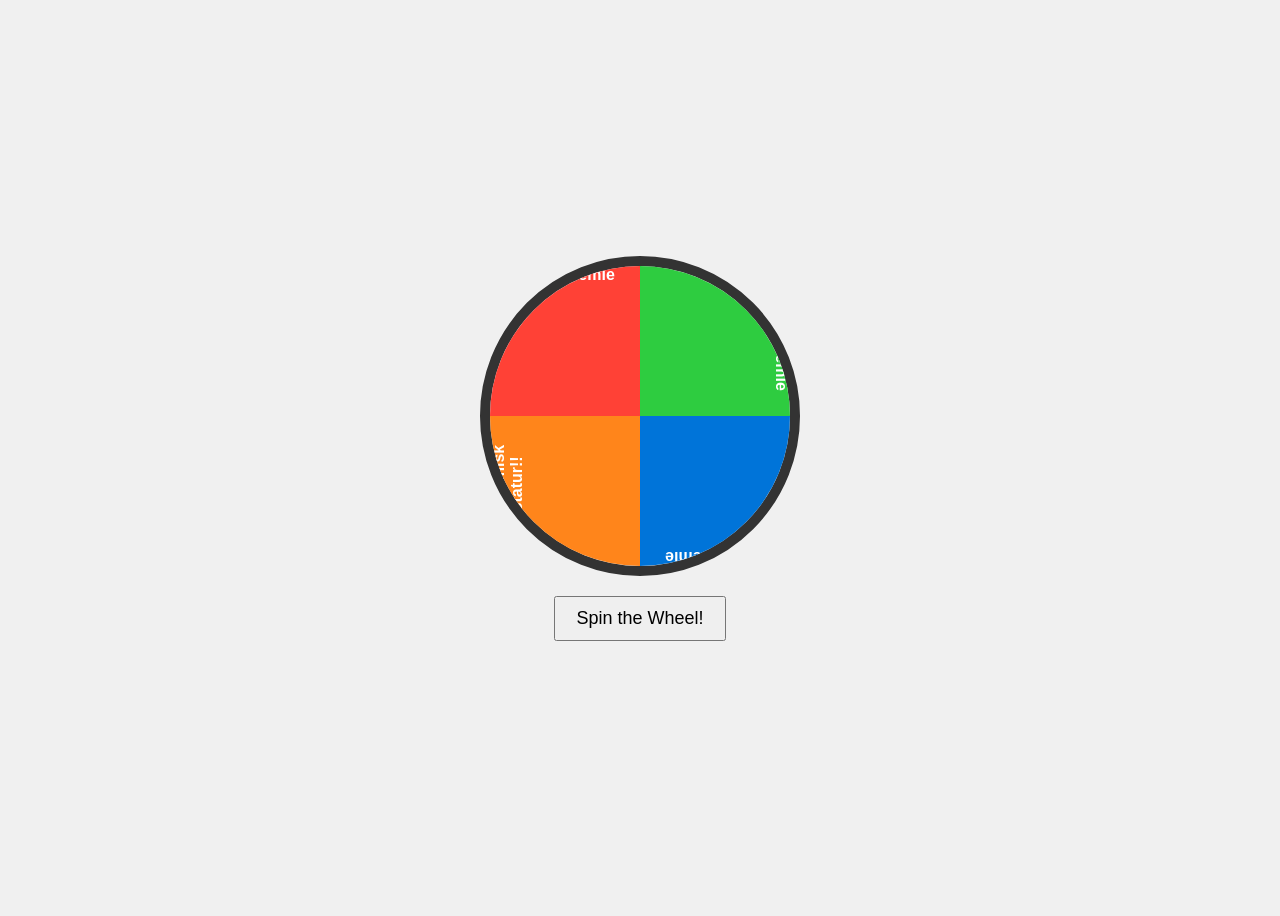
==== index.html @ 0d51a1c4 "test2" ====
<!DOCTYPE html>
<html lang="en">
<head>
  <meta charset="UTF-8">
  <meta name="viewport" content="width=device-width, initial-scale=1.0">
  <title>Spin to Win</title>
  <style>
    body {
      display: flex;
      flex-direction: column;
      align-items: center;
      justify-content: center;
      height: 100vh;
      font-family: Arial, sans-serif;
      background-color: #f0f0f0;
    }

    #wheel {
      width: 300px;
      height: 300px;
      border-radius: 50%;
      border: 10px solid #333;
      position: relative;
      overflow: hidden;
      transform: rotate(0deg);
      transition: transform 4s cubic-bezier(0.25, 0.1, 0.25, 1);
    }

    .section {
      width: 50%;
      height: 50%;
      position: absolute;
      top: 50%;
      left: 50%;
      transform-origin: 0 0;
      text-align: center;
      padding-top: 20px;
      color: white;
      font-weight: bold;
    }

    .section:nth-child(1) { background-color: #FF4136; transform: rotate(0deg) translate(-100%, -100%); }
    .section:nth-child(2) { background-color: #2ECC40; transform: rotate(90deg) translate(-100%, -100%); }
    .section:nth-child(3) { background-color: #0074D9; transform: rotate(180deg) translate(-100%, -100%); }
    .section:nth-child(4) { background-color: #FF851B; transform: rotate(270deg) translate(-100%, -100%); }

    button {
      margin-top: 20px;
      padding: 10px 20px;
      font-size: 18px;
      cursor: pointer;
    }

    #result {
      margin-top: 20px;
      font-size: 24px;
      color: #333;
    }
  </style>
</head>
<body>

  <div id="wheel">
    <div class="section">Ingen premie</div>
    <div class="section">Ingen premie</div>
    <div class="section">Ingen premie</div>
    <div class="section">Ergonomisk tastatur!!</div>
  </div>

  <button id="spinBtn">Spin the Wheel!</button>
  <div id="result"></div>

  <script>
    const wheel = document.getElementById('wheel');
    const result = document.getElementById('result');
    const button = document.getElementById('spinBtn');

    // Ensuring the user always wins
    button.addEventListener('click', () => {
      // Randomize rotation but always land on the prize section (which is 270deg)
      const spinDeg = Math.floor(Math.random() * 360) + (360 * 4) + 270;
      
      wheel.style.transform = `rotate(${spinDeg}deg)`;
      result.textContent = '';

      // Set a timeout to reveal the result after the spin completes
      setTimeout(() => {
        result.textContent = 'Gratulerer! Du vant en Ergonomisk tastatur!!';
      }, 4000); // Matches the CSS animation duration
    });
  </script>

</body>
</html>
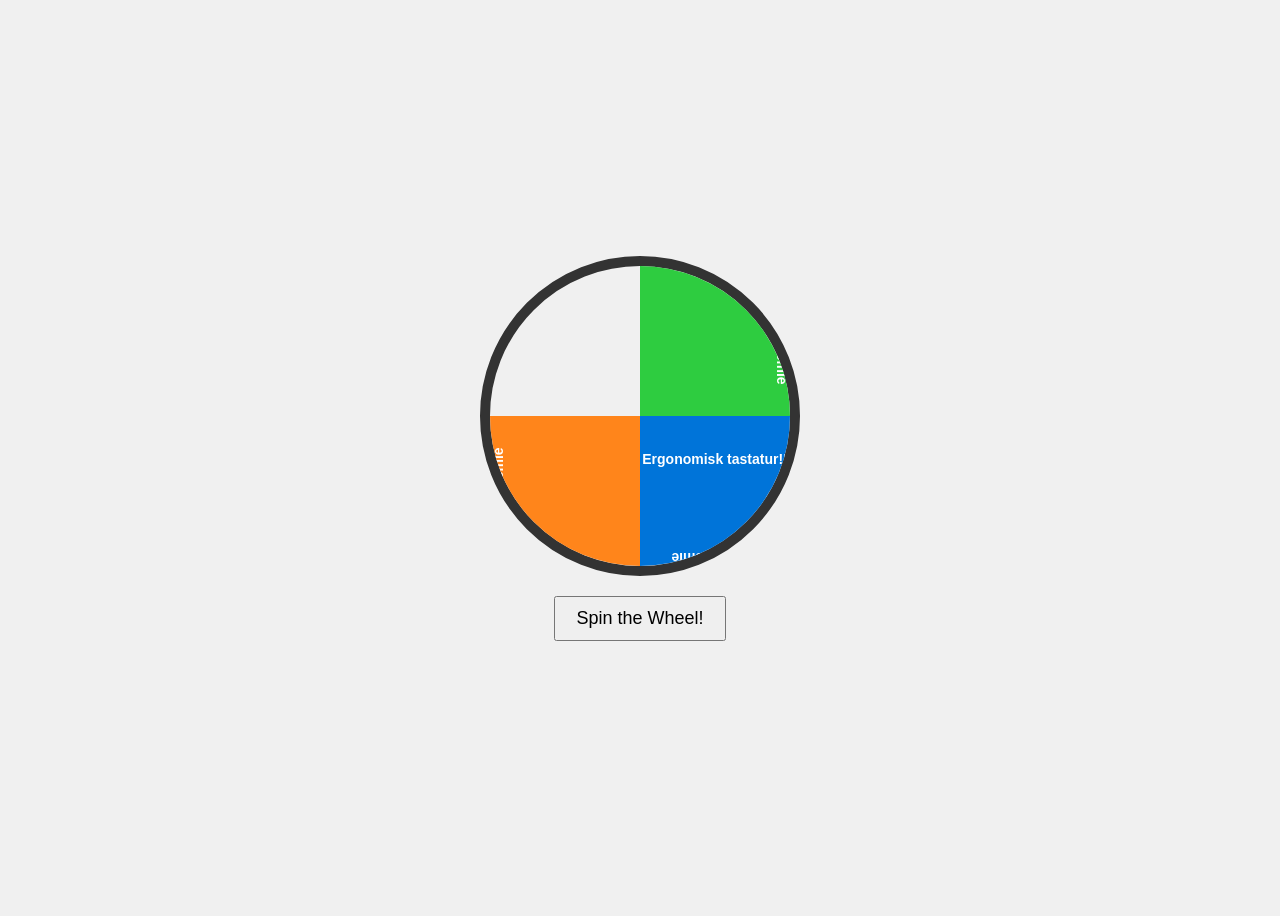
==== commit 121c06e0: "test3" ====
--- a/index.html
+++ b/index.html
@@ -34,7 +34,8 @@
       left: 50%;
       transform-origin: 0 0;
       text-align: center;
-      padding-top: 20px;
+      padding-top: 35px;
+      font-size: 14px;
       color: white;
       font-weight: bold;
     }
@@ -56,11 +57,24 @@
       font-size: 24px;
       color: #333;
     }
+
+    /* Yellow triangle indicator at the top */
+    #indicator {
+      width: 0;
+      height: 0;
+      border-left: 10px solid transparent;
+      border-right: 10px solid transparent;
+      border-bottom: 20px solid yellow;
+      position: absolute;
+      top: -30px;
+      left: calc(50% - 10px);
+    }
   </style>
 </head>
 <body>
 
   <div id="wheel">
+    <div id="indicator"></div>
     <div class="section">Ingen premie</div>
     <div class="section">Ingen premie</div>
     <div class="section">Ingen premie</div>
@@ -75,7 +89,6 @@
     const result = document.getElementById('result');
     const button = document.getElementById('spinBtn');
 
-    // Ensuring the user always wins
     button.addEventListener('click', () => {
       // Randomize rotation but always land on the prize section (which is 270deg)
       const spinDeg = Math.floor(Math.random() * 360) + (360 * 4) + 270;
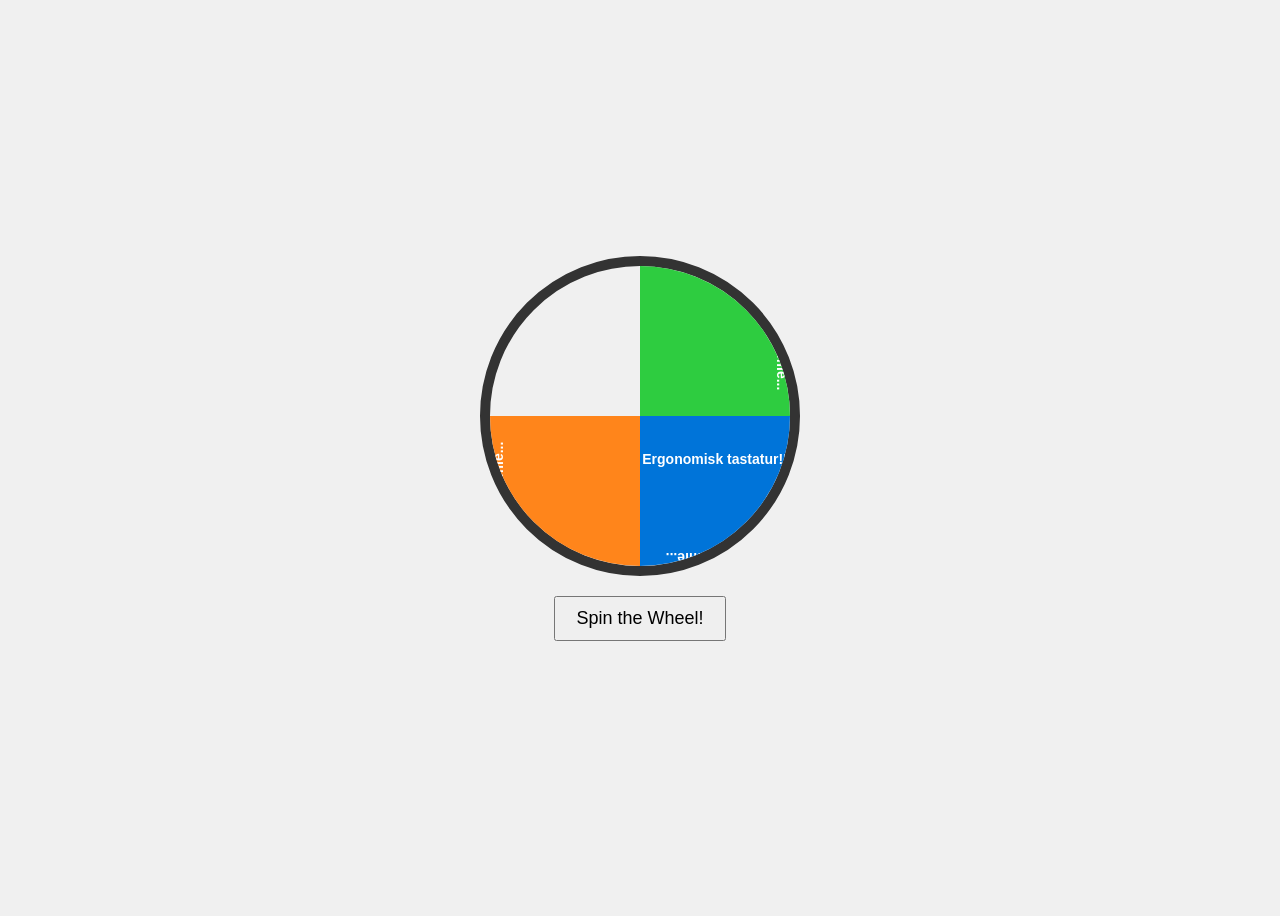
==== commit 0dd6d90b: "test4" ====
--- a/index.html
+++ b/index.html
@@ -75,9 +75,9 @@
 
   <div id="wheel">
     <div id="indicator"></div>
-    <div class="section">Ingen premie</div>
-    <div class="section">Ingen premie</div>
-    <div class="section">Ingen premie</div>
+    <div class="section">Ingen premie...</div>
+    <div class="section">Ingen premie...</div>
+    <div class="section">Ingen premie...</div>
     <div class="section">Ergonomisk tastatur!!</div>
   </div>
 
@@ -98,7 +98,7 @@
 
       // Set a timeout to reveal the result after the spin completes
       setTimeout(() => {
-        result.textContent = 'Gratulerer! Du vant en Ergonomisk tastatur!!';
+        result.textContent = 'Gratulerer! Du vant et Ergonomisk tastatur!!';
       }, 4000); // Matches the CSS animation duration
     });
   </script>
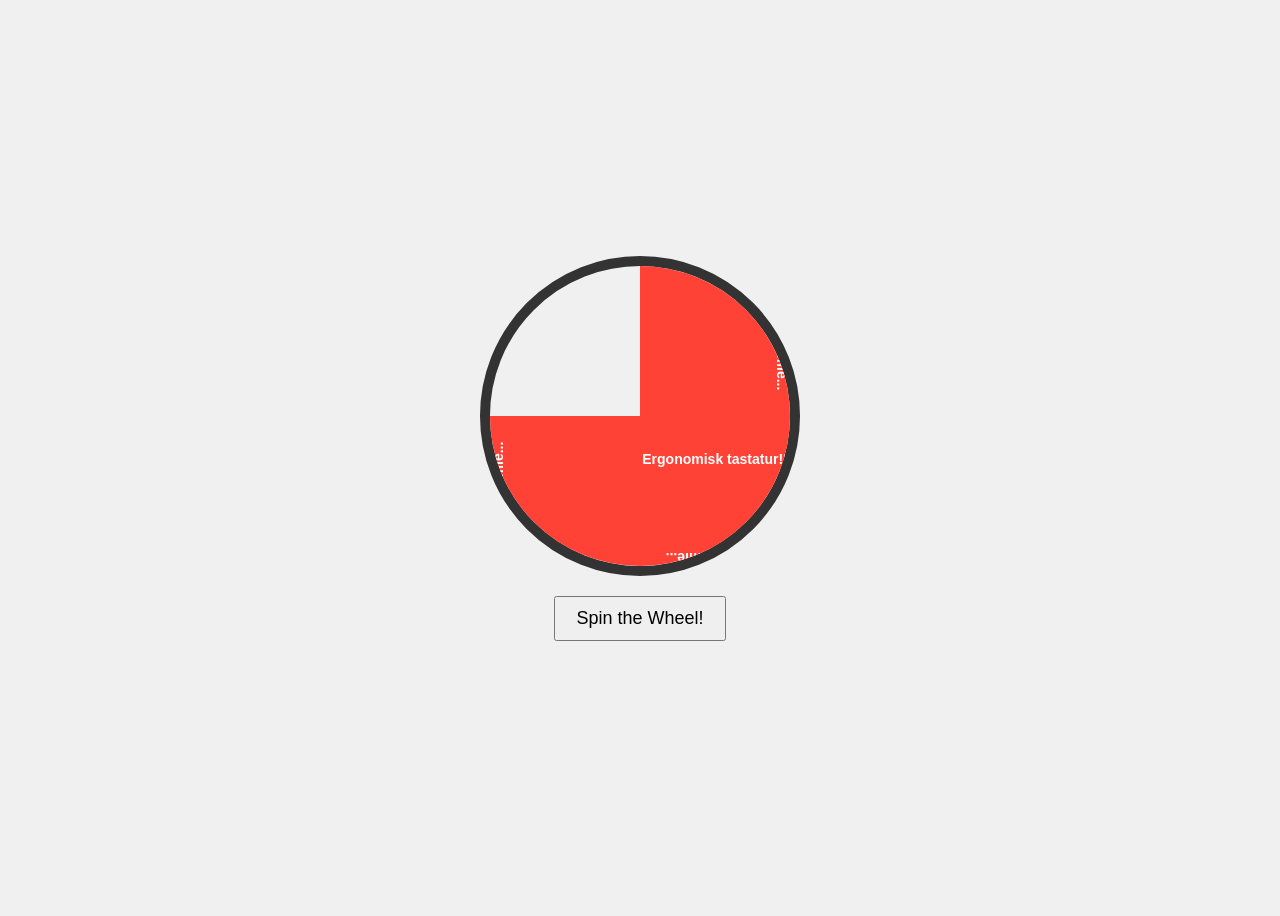
==== commit e93c1df9: "test5" ====
--- a/index.html
+++ b/index.html
@@ -41,9 +41,9 @@
     }
 
     .section:nth-child(1) { background-color: #FF4136; transform: rotate(0deg) translate(-100%, -100%); }
-    .section:nth-child(2) { background-color: #2ECC40; transform: rotate(90deg) translate(-100%, -100%); }
-    .section:nth-child(3) { background-color: #0074D9; transform: rotate(180deg) translate(-100%, -100%); }
-    .section:nth-child(4) { background-color: #FF851B; transform: rotate(270deg) translate(-100%, -100%); }
+    .section:nth-child(2) { background-color: #FF4136; transform: rotate(90deg) translate(-100%, -100%); }
+    .section:nth-child(3) { background-color: #FF4136; transform: rotate(180deg) translate(-100%, -100%); }
+    .section:nth-child(4) { background-color: #FF4136; transform: rotate(270deg) translate(-100%, -100%); }
 
     button {
       margin-top: 20px;
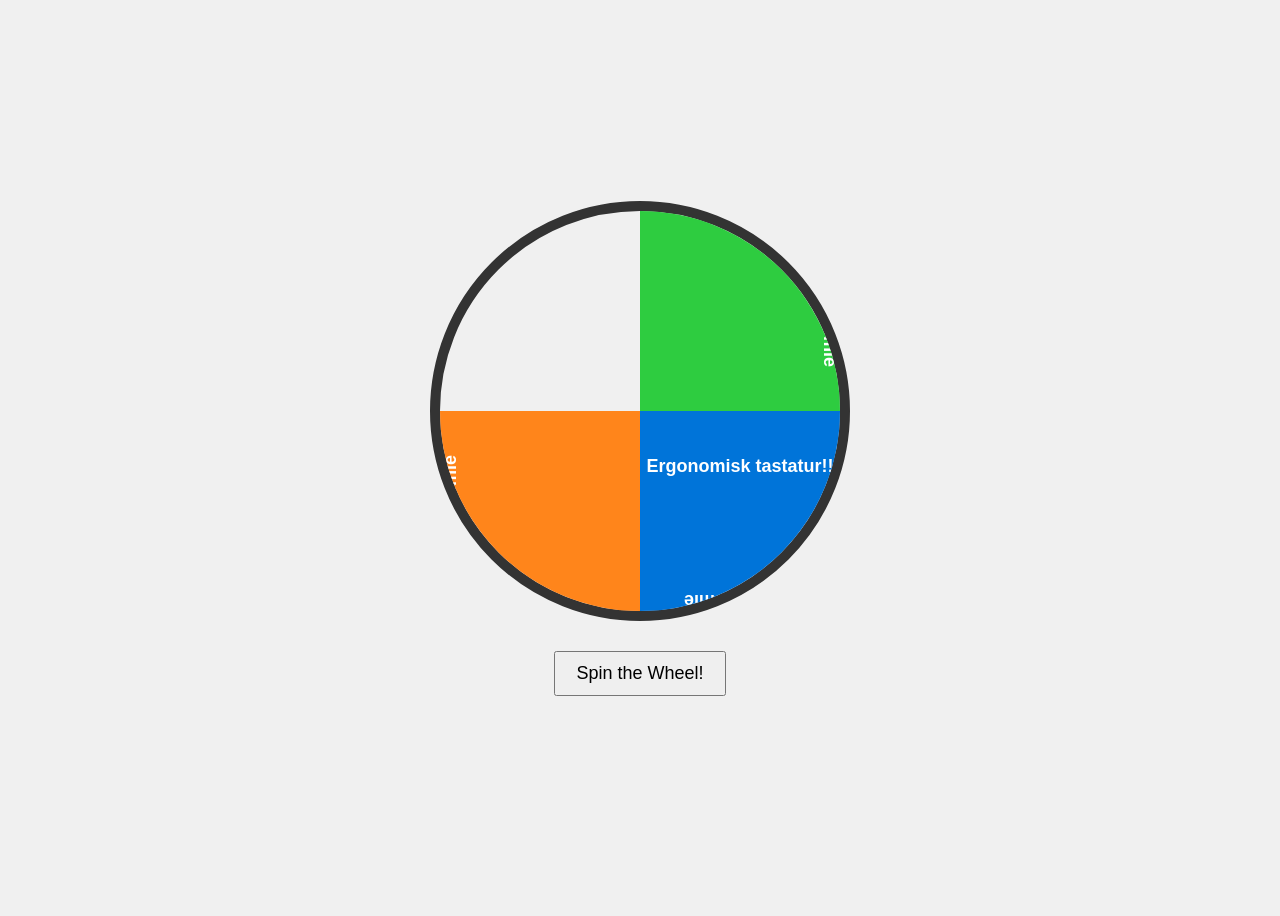
==== commit 33f4223b: "test6" ====
--- a/index.html
+++ b/index.html
@@ -16,8 +16,8 @@
     }
 
     #wheel {
-      width: 300px;
-      height: 300px;
+      width: 400px; /* Upscale the circle */
+      height: 400px;
       border-radius: 50%;
       border: 10px solid #333;
       position: relative;
@@ -34,19 +34,31 @@
       left: 50%;
       transform-origin: 0 0;
       text-align: center;
-      padding-top: 35px;
-      font-size: 14px;
+      padding-top: 45px;
+      font-size: 18px; /* Shrink the text */
       color: white;
       font-weight: bold;
     }
 
     .section:nth-child(1) { background-color: #FF4136; transform: rotate(0deg) translate(-100%, -100%); }
-    .section:nth-child(2) { background-color: #FF4136; transform: rotate(90deg) translate(-100%, -100%); }
-    .section:nth-child(3) { background-color: #FF4136; transform: rotate(180deg) translate(-100%, -100%); }
-    .section:nth-child(4) { background-color: #FF4136; transform: rotate(270deg) translate(-100%, -100%); }
+    .section:nth-child(2) { background-color: #2ECC40; transform: rotate(90deg) translate(-100%, -100%); }
+    .section:nth-child(3) { background-color: #0074D9; transform: rotate(180deg) translate(-100%, -100%); }
+    .section:nth-child(4) { background-color: #FF851B; transform: rotate(270deg) translate(-100%, -100%); }
+
+    /* Yellow triangle indicator at the top */
+    #indicator {
+      width: 0;
+      height: 0;
+      border-left: 15px solid transparent;
+      border-right: 15px solid transparent;
+      border-bottom: 30px solid yellow;
+      position: absolute;
+      top: -35px; /* Adjust placement to sit above the wheel */
+      left: calc(50% - 15px);
+    }
 
     button {
-      margin-top: 20px;
+      margin-top: 30px;
       padding: 10px 20px;
       font-size: 18px;
       cursor: pointer;
@@ -57,27 +69,15 @@
       font-size: 24px;
       color: #333;
     }
-
-    /* Yellow triangle indicator at the top */
-    #indicator {
-      width: 0;
-      height: 0;
-      border-left: 10px solid transparent;
-      border-right: 10px solid transparent;
-      border-bottom: 20px solid yellow;
-      position: absolute;
-      top: -30px;
-      left: calc(50% - 10px);
-    }
   </style>
 </head>
 <body>
 
   <div id="wheel">
     <div id="indicator"></div>
-    <div class="section">Ingen premie...</div>
-    <div class="section">Ingen premie...</div>
-    <div class="section">Ingen premie...</div>
+    <div class="section">Ingen premie</div>
+    <div class="section">Ingen premie</div>
+    <div class="section">Ingen premie</div>
     <div class="section">Ergonomisk tastatur!!</div>
   </div>
 
@@ -98,7 +98,7 @@
 
       // Set a timeout to reveal the result after the spin completes
       setTimeout(() => {
-        result.textContent = 'Gratulerer! Du vant et Ergonomisk tastatur!!';
+        result.textContent = 'Gratulerer! Du vant en Ergonomisk tastatur!!';
       }, 4000); // Matches the CSS animation duration
     });
   </script>
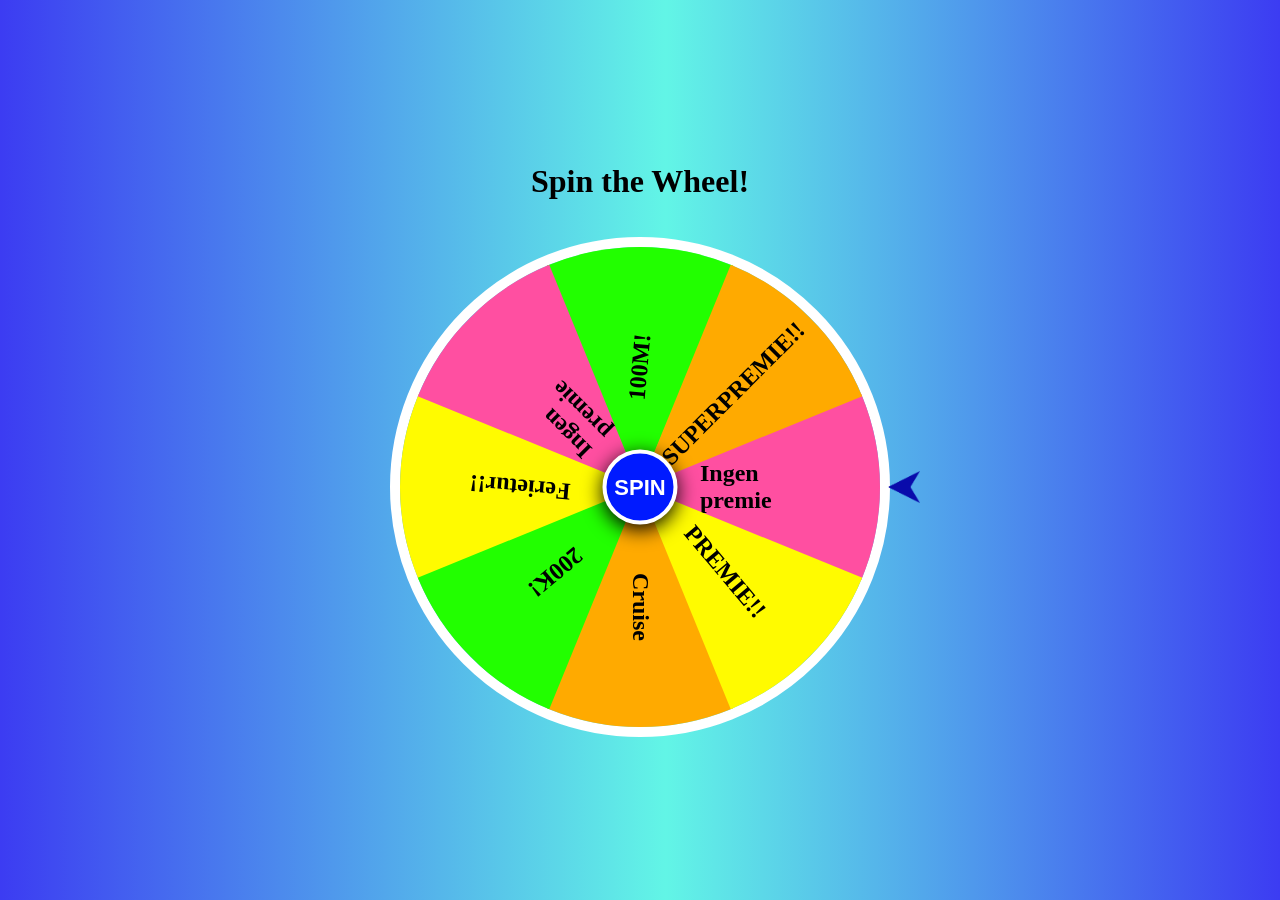
==== commit a3320a99: "initial JS and CSS push" ====
--- a/index.html
+++ b/index.html
@@ -1,108 +1,33 @@
-<!DOCTYPE html>
-<html lang="en">
-<head>
-  <meta charset="UTF-8">
-  <meta name="viewport" content="width=device-width, initial-scale=1.0">
-  <title>Spin to Win</title>
-  <style>
-    body {
-      display: flex;
-      flex-direction: column;
-      align-items: center;
-      justify-content: center;
-      height: 100vh;
-      font-family: Arial, sans-serif;
-      background-color: #f0f0f0;
-    }
+<html>
+  <head>
+    <title>Birthday spin</title>
+    <link href="style.css" rel="stylesheet" type="text/css" />
+  </head>
+  <body>
 
-    #wheel {
-      width: 400px; /* Upscale the circle */
-      height: 400px;
-      border-radius: 50%;
-      border: 10px solid #333;
-      position: relative;
-      overflow: hidden;
-      transform: rotate(0deg);
-      transition: transform 4s cubic-bezier(0.25, 0.1, 0.25, 1);
-    }
+    <h1><center> Spin the Wheel! <br>
+		</center><br>
+    
+	<div id="mainbox" class="mainbox">
+		<div id="box" class="box">
+			<div class="box1">
+				<span class="span1"><b>Ferietur!!</b></span>
+				<span class="span2"><b>Ingen premie</b></span>
+				<span class="span3"><b>Cruise</b></span>
+				<span class="span4"><b>100M!</b></span>
+			</div>
+			<div class="box2">
+				<span class="span1"><b>PREMIE!!</b></span>
+				<span class="span2"><b>Ingen premie</b></span>
+				<span class="span3"><b>aaSUPERPREMIE!!</b></span>
+				<span class="span4"><b>200K!</b></span>
+			</div>
+		</div>
 
-    .section {
-      width: 50%;
-      height: 50%;
-      position: absolute;
-      top: 50%;
-      left: 50%;
-      transform-origin: 0 0;
-      text-align: center;
-      padding-top: 45px;
-      font-size: 18px; /* Shrink the text */
-      color: white;
-      font-weight: bold;
-    }
+		<button class="spin" onclick="myfunction();button.onclick= null;">SPIN</button>
+	</div>
 
-    .section:nth-child(1) { background-color: #FF4136; transform: rotate(0deg) translate(-100%, -100%); }
-    .section:nth-child(2) { background-color: #2ECC40; transform: rotate(90deg) translate(-100%, -100%); }
-    .section:nth-child(3) { background-color: #0074D9; transform: rotate(180deg) translate(-100%, -100%); }
-    .section:nth-child(4) { background-color: #FF851B; transform: rotate(270deg) translate(-100%, -100%); }
-
-    /* Yellow triangle indicator at the top */
-    #indicator {
-      width: 0;
-      height: 0;
-      border-left: 15px solid transparent;
-      border-right: 15px solid transparent;
-      border-bottom: 30px solid yellow;
-      position: absolute;
-      top: -35px; /* Adjust placement to sit above the wheel */
-      left: calc(50% - 15px);
-    }
-
-    button {
-      margin-top: 30px;
-      padding: 10px 20px;
-      font-size: 18px;
-      cursor: pointer;
-    }
-
-    #result {
-      margin-top: 20px;
-      font-size: 24px;
-      color: #333;
-    }
-  </style>
-</head>
-<body>
-
-  <div id="wheel">
-    <div id="indicator"></div>
-    <div class="section">Ingen premie</div>
-    <div class="section">Ingen premie</div>
-    <div class="section">Ingen premie</div>
-    <div class="section">Ergonomisk tastatur!!</div>
-  </div>
-
-  <button id="spinBtn">Spin the Wheel!</button>
-  <div id="result"></div>
-
-  <script>
-    const wheel = document.getElementById('wheel');
-    const result = document.getElementById('result');
-    const button = document.getElementById('spinBtn');
-
-    button.addEventListener('click', () => {
-      // Randomize rotation but always land on the prize section (which is 270deg)
-      const spinDeg = Math.floor(Math.random() * 360) + (360 * 4) + 270;
-      
-      wheel.style.transform = `rotate(${spinDeg}deg)`;
-      result.textContent = '';
-
-      // Set a timeout to reveal the result after the spin completes
-      setTimeout(() => {
-        result.textContent = 'Gratulerer! Du vant en Ergonomisk tastatur!!';
-      }, 4000); // Matches the CSS animation duration
-    });
-  </script>
-
-</body>
-</html>
-
+  
+  <script src="script.js"></script>
+  </body>
+</html>
--- a/style.css
+++ b/style.css
@@ -0,0 +1,138 @@
+*{
+    box-sizing: border-box;
+    padding: 0;
+    margin: 0;
+    outline: none;
+  }
+  
+  
+  body{
+    font-family: Open Sans;
+    display: flex;
+    justify-content: center;
+    align-items: center;
+    min-height: 100vh;
+    overflow: hidden;
+    background: rgb(60,60,242);
+    background: linear-gradient(90deg, rgba(60,60,242,1) 0%, rgba(98,245,230,1) 52%, rgba(60,60,242,1) 100%);
+    background-size: cover;
+  }
+  
+  .mainbox{
+    position: relative;
+    width: 500px;
+    height: 500px;
+  }
+  .mainbox:after{
+    position: absolute;
+    content: '';
+    width: 32px;
+    height: 32px;
+    background: url('arrow-left.png') no-repeat;
+    background-size: 32px;
+    right: -30px;
+    top: 50%;
+    transform: translateY(-50%);
+  }
+  .box{
+    width: 100%;
+    height: 100%;
+    position: relative;
+    border-radius: 50%;
+    border: 10px solid #fff;
+    overflow: hidden;
+    transition: all ease 5s;
+  }
+  span{
+    width: 50%;
+    height: 50%;
+    display: inline-block;
+    position: absolute;
+  }
+  .span1{
+    clip-path: polygon(0 92%, 100% 50%, 0 8%);
+    background-color: #fffb00;
+    top: 120px;
+    left: 0;
+  }
+  .span2{
+    clip-path: polygon(100% 92%, 0 50%, 100% 8%);
+    background-color: #ff4fa1;
+    top: 120px;
+    right: 0;
+  }
+  .span3{
+    clip-path: polygon(50% 0%, 8% 100%, 92% 100%);
+    background-color: #ffaa00;
+    bottom: 0;
+    left: 120px;
+  }
+  .span4{
+    clip-path: polygon(50% 100%, 92% 0, 8% 0);
+    background-color: #22ff00;
+    top: 0;
+    left: 120px;
+  }
+  
+  
+  .box1 .span3 b{
+     transform: translate(-50%, -50%) rotate(-270deg);
+  }
+  .box1 .span1 b,
+  .box2 .span1 b{
+    transform: translate(-50%, -50%) rotate(185deg);
+  }
+  .box2 .span3 b{
+    transform: translate(-50%, -50%) rotate(90deg);
+  }
+  .box1 .span4 b,
+  .box2 .span4 b{
+    transform: translate(-50%, -50%) rotate(-85deg);
+  }
+  
+  .box2{
+    width: 100%;
+    height: 100%;
+    transform: rotate(-135deg);
+  }
+  span b{
+    font-size: 24px;
+    position: absolute;
+    top: 50%;
+    left: 50%;
+    transform: translate(-50%, -50%);
+  
+  }
+  
+  .spin{
+    position: absolute;
+    top: 50%;
+    left: 50%;
+    transform: translate(-50%, -50%);
+    width: 75px;
+    height: 75px;
+    border-radius: 50%;
+    border: 4px solid #fff;
+    background-color: #001aff;
+    color: #fff;
+    box-shadow: 0 5px 20px #000;
+    font-weight: bold;
+    font-size: 22px;
+    cursor: pointer;
+  }
+  .spin:active{
+    width: 70px;
+    height: 70px;
+    font-size: 20px;
+  }
+  
+  .mainbox.animate:after{
+    animation: animateArrow 0.7s ease infinite;
+  }
+  @keyframes animateArrow{
+    50%{
+      right: -40px;
+    }
+  }
+  
+  
